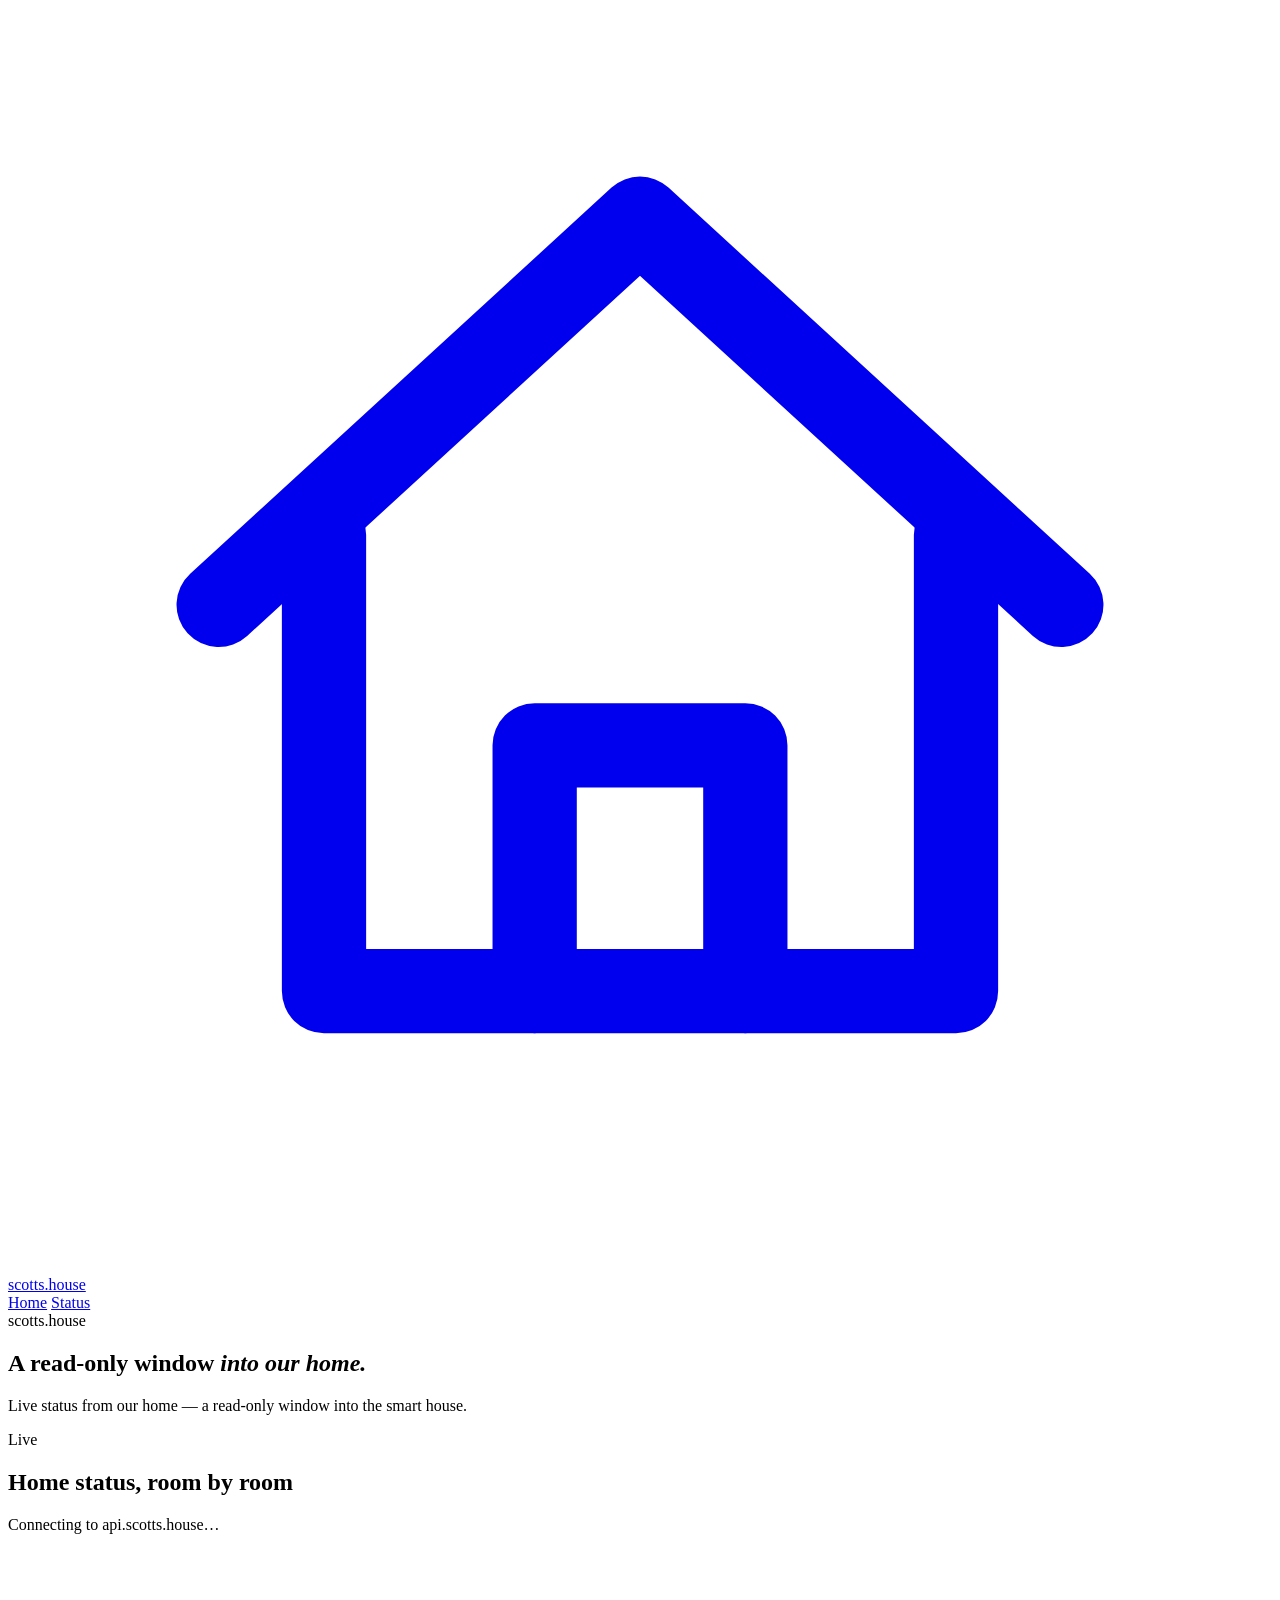
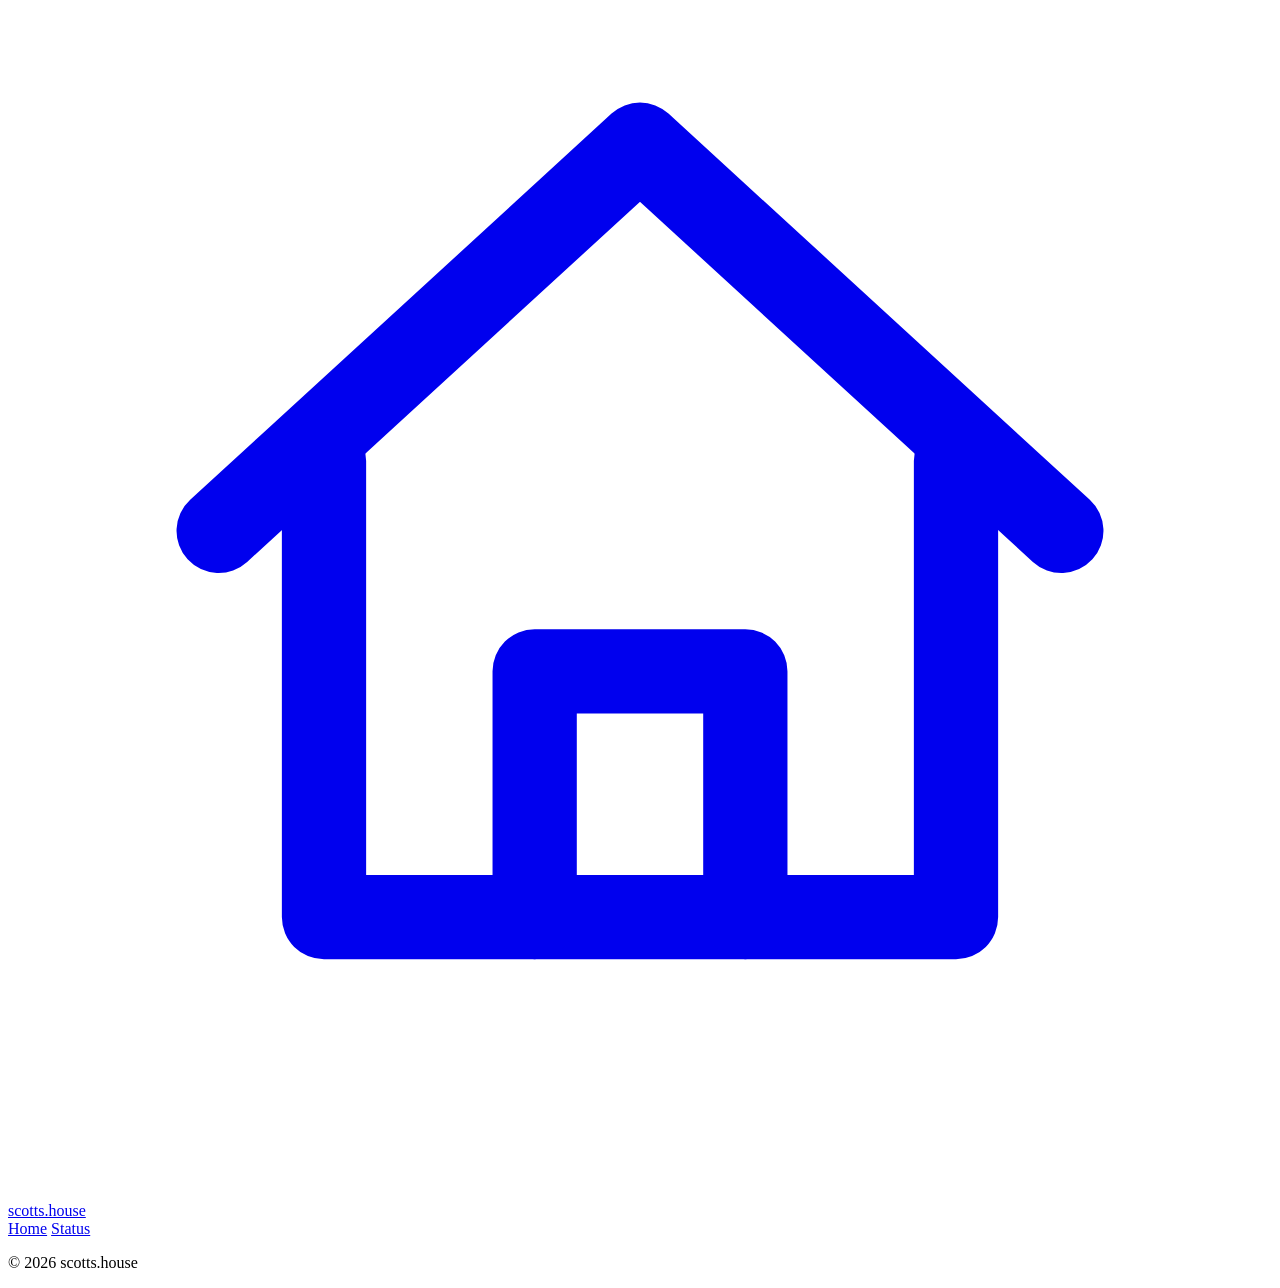
==== public/index.html @ c3f9258e "Included built site" ====
<!DOCTYPE html>
<html lang="en-us">
<head>
	<meta name="generator" content="Hugo 0.159.2">
  <meta charset="utf-8">
<meta name="viewport" content="width=device-width, initial-scale=1">
<title>scotts.house</title>
<meta name="description" content="Live status from our home — a read-only window into the smart house.">
<link rel="preconnect" href="https://fonts.googleapis.com">
<link rel="preconnect" href="https://fonts.gstatic.com" crossorigin>
<link href="https://fonts.googleapis.com/css2?family=Playfair+Display:ital,wght@0,600;0,700;0,800;1,600&family=Inter:wght@400;500;600;700&display=swap" rel="stylesheet">
<link rel="stylesheet" href="/css/main.css">

</head>
<body>
  <header class="site-header">
  <div class="container">
    <a class="site-logo" href="/">
      <svg class="logo-mark" viewBox="0 0 36 36" fill="none" xmlns="http://www.w3.org/2000/svg">
  <path d="M6 17L18 6l12 11" stroke="currentColor" stroke-width="2.4" stroke-linecap="round" stroke-linejoin="round"/>
  <path d="M9 15v13h18V15" stroke="currentColor" stroke-width="2.4" stroke-linecap="round" stroke-linejoin="round"/>
  <path d="M15 28v-7h6v7" stroke="currentColor" stroke-width="2.4" stroke-linecap="round" stroke-linejoin="round"/>
</svg>

      <span class="logo-text">scotts.house</span>
    </a>
    <nav class="site-nav">
      <a href="/" class="active">Home</a>
      <a href="#status">Status</a>
    </nav>
  </div>
</header>

  <main class="site-main">
    


<section class="hero">
  <div class="hero-glow hero-glow--1"></div>
  <div class="hero-glow hero-glow--2"></div>
  <div class="container hero-inner">
    <div class="hero-eyebrow">scotts.house</div>
    <h1 class="hero-title">
      A read-only window
      <em>into our home.</em>
    </h1>
    <p class="hero-sub">Live status from our home — a read-only window into the smart house.</p>
  </div>
</section>


<section class="section" id="status">
  <div class="container">
    <div class="section-label">Live</div>
    <h2 class="section-title">Home status, room by room</h2>

    <div class="status-bar" id="api-status" data-state="loading">
      <span class="status-dot"></span>
      <span class="status-bar__text" id="api-status-text">Connecting to api.scotts.house&hellip;</span>
      <button class="status-refresh" id="status-refresh" type="button" hidden>Refresh</button>
    </div>

    <div class="rooms" id="rooms" hidden></div>

    <p class="status-empty" id="status-empty" hidden>
      No status to show yet. Once <code>api.scotts.house</code> is reachable from the
      browser, each room and its entities will appear here.
    </p>
  </div>
</section>


<script src="/js/ha-api.js"></script>
<script>
  window.SCOTTS_HOUSE_API_BASE = "https://api.scotts.house";
</script>
<script src="/js/status-widget.js"></script>


  </main>
  <footer class="site-footer">
  <div class="container">
    <div class="footer-inner">
      <a class="site-logo site-logo--footer" href="/">
        <svg class="logo-mark" viewBox="0 0 36 36" fill="none" xmlns="http://www.w3.org/2000/svg">
  <path d="M6 17L18 6l12 11" stroke="currentColor" stroke-width="2.4" stroke-linecap="round" stroke-linejoin="round"/>
  <path d="M9 15v13h18V15" stroke="currentColor" stroke-width="2.4" stroke-linecap="round" stroke-linejoin="round"/>
  <path d="M15 28v-7h6v7" stroke="currentColor" stroke-width="2.4" stroke-linecap="round" stroke-linejoin="round"/>
</svg>

        <span>scotts.house</span>
      </a>
      <nav class="footer-links">
        <a href="/">Home</a>
        <a href="#status">Status</a>
      </nav>
    </div>
    <p class="footer-bottom">&copy; 2026 scotts.house</p>
  </div>
</footer>

</body>
</html>
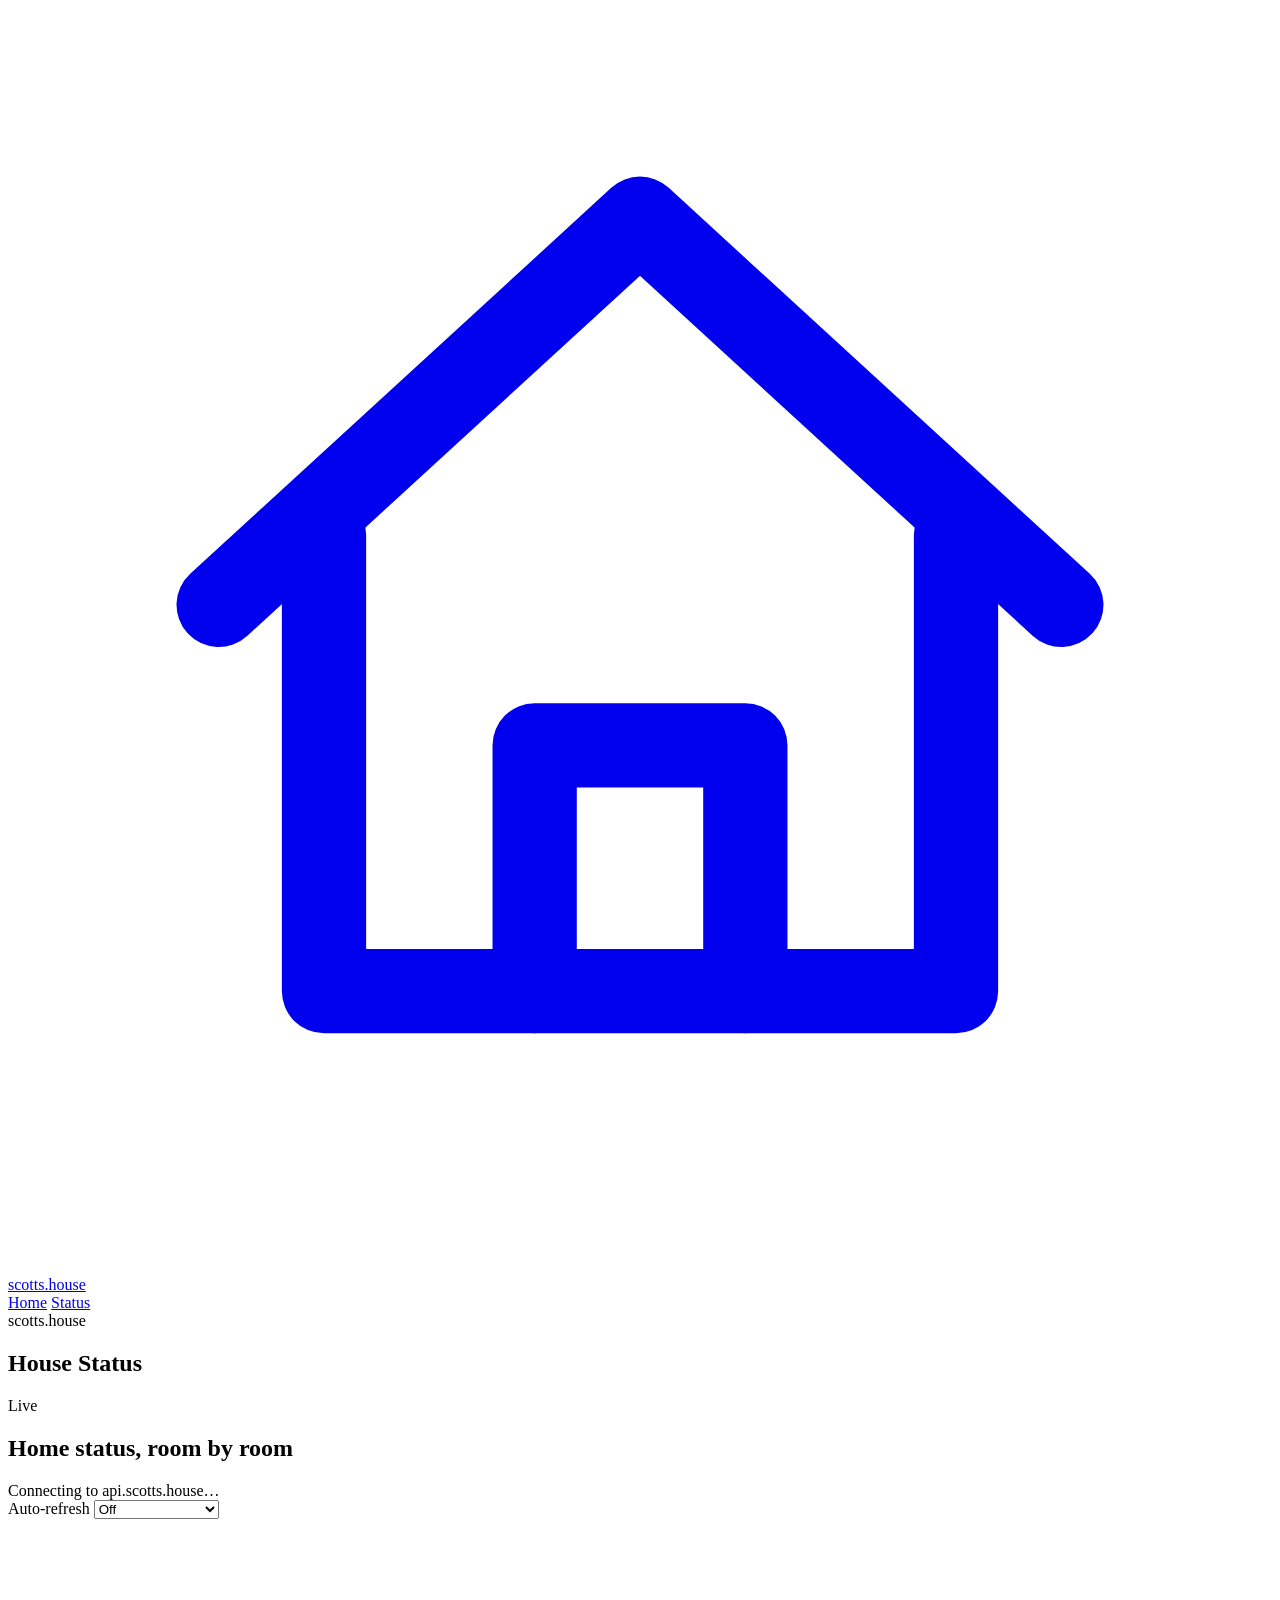
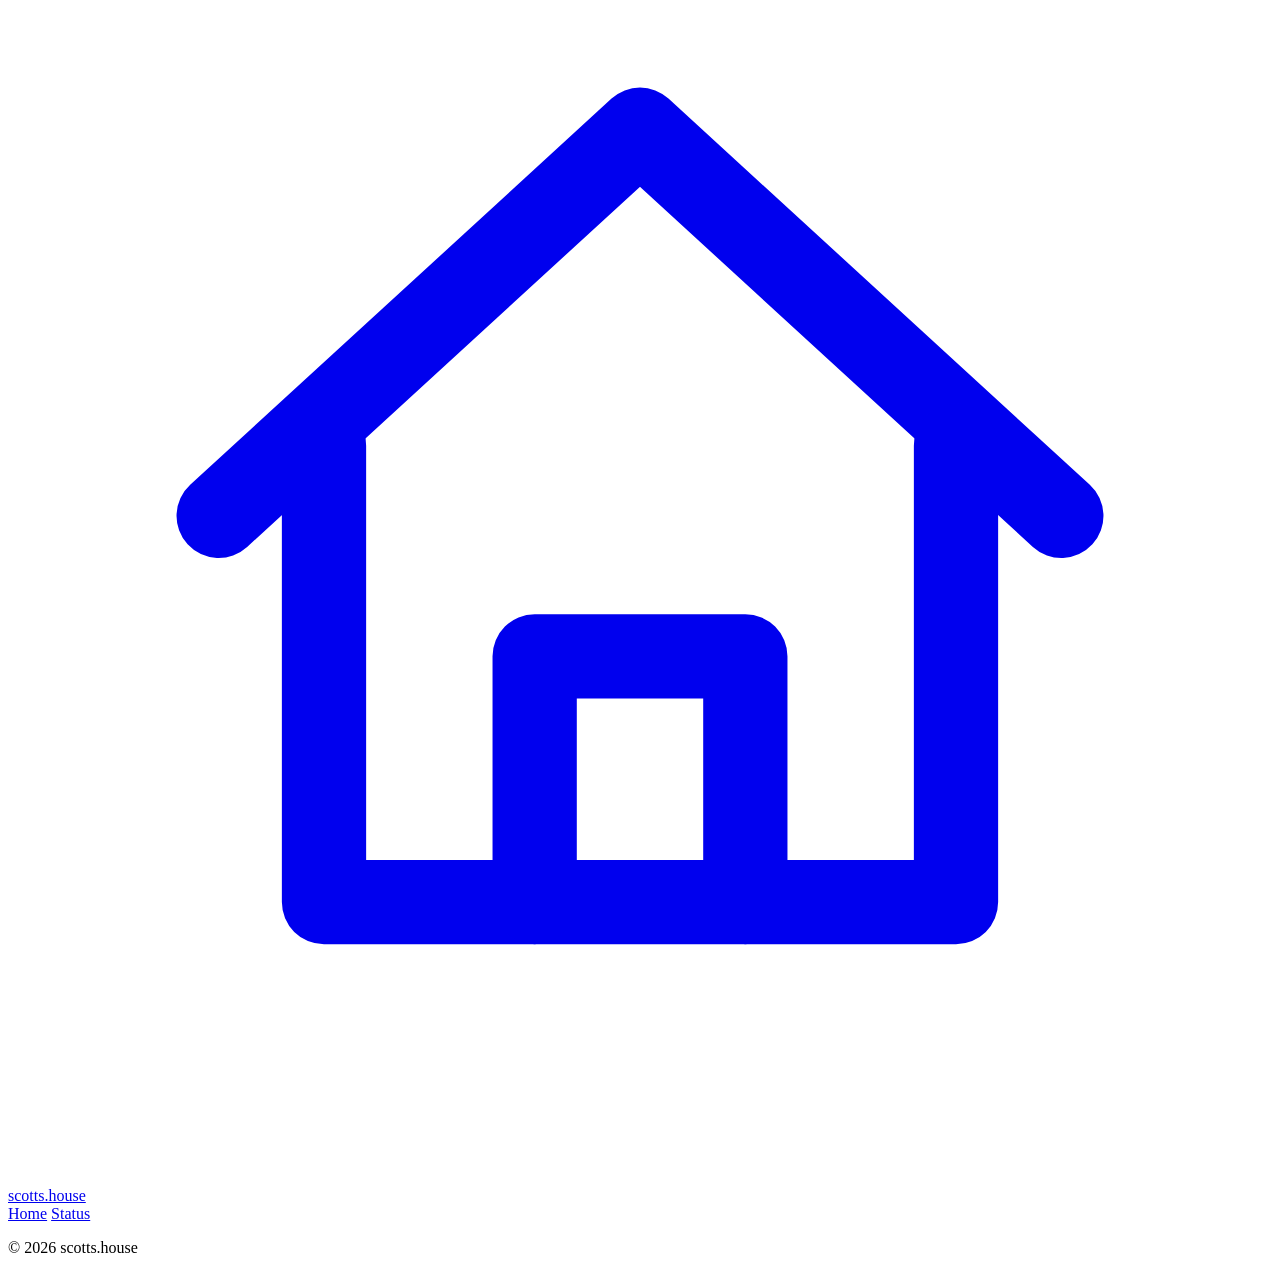
==== commit 60c02e45: "Updated refresh" ====
--- a/public/index.html
+++ b/public/index.html
@@ -41,10 +41,9 @@
   <div class="container hero-inner">
     <div class="hero-eyebrow">scotts.house</div>
     <h1 class="hero-title">
-      A read-only window
-      <em>into our home.</em>
+      House Status
     </h1>
-    <p class="hero-sub">Live status from our home — a read-only window into the smart house.</p>
+    
   </div>
 </section>
 
@@ -57,7 +56,19 @@
     <div class="status-bar" id="api-status" data-state="loading">
       <span class="status-dot"></span>
       <span class="status-bar__text" id="api-status-text">Connecting to api.scotts.house&hellip;</span>
-      <button class="status-refresh" id="status-refresh" type="button" hidden>Refresh</button>
+      <div class="status-controls">
+        <label class="status-interval">
+          <span class="status-interval__label">Auto-refresh</span>
+          <select class="status-interval__select" id="status-interval">
+            <option value="0">Off</option>
+            <option value="300000">Every 5 minutes</option>
+            <option value="900000">Every 15 minutes</option>
+            <option value="1800000">Every 30 minutes</option>
+            <option value="3600000">Every hour</option>
+          </select>
+        </label>
+        <button class="status-refresh" id="status-refresh" type="button" hidden>Refresh</button>
+      </div>
     </div>
 
     <div class="rooms" id="rooms" hidden></div>
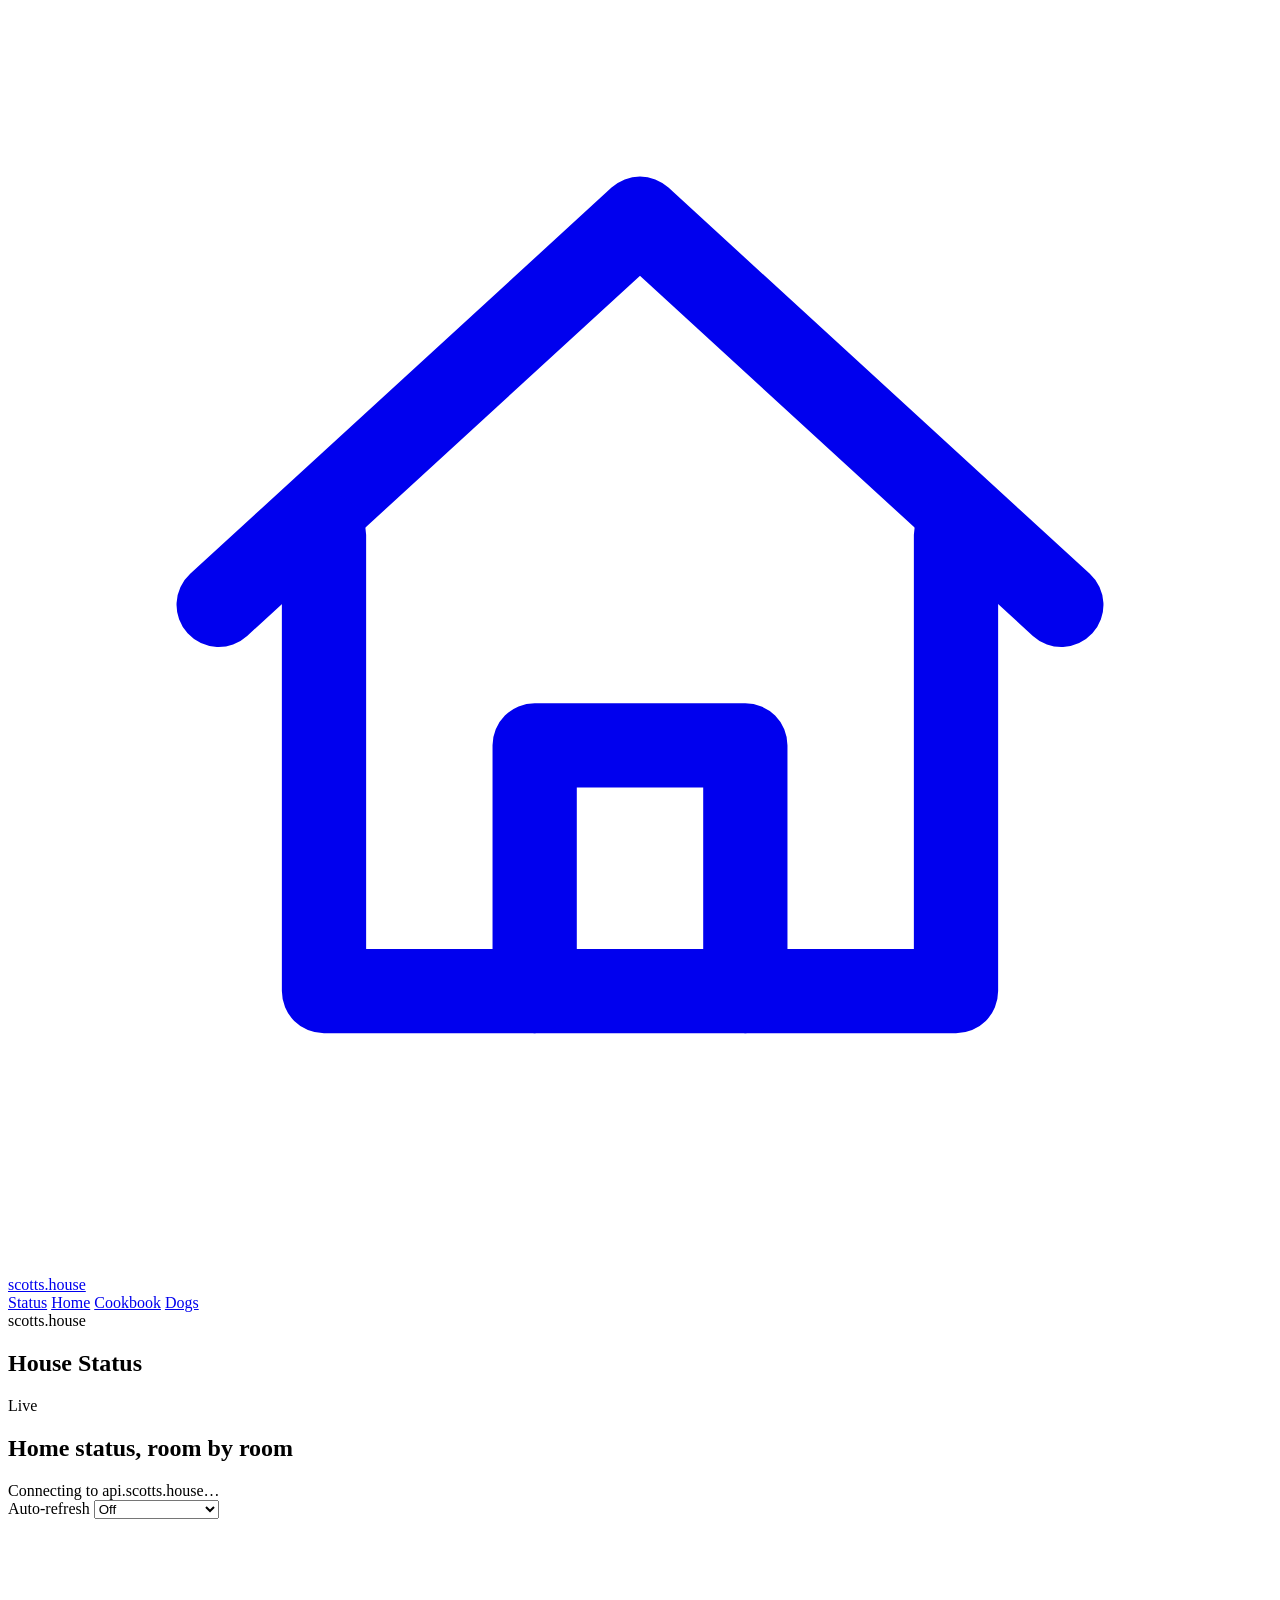
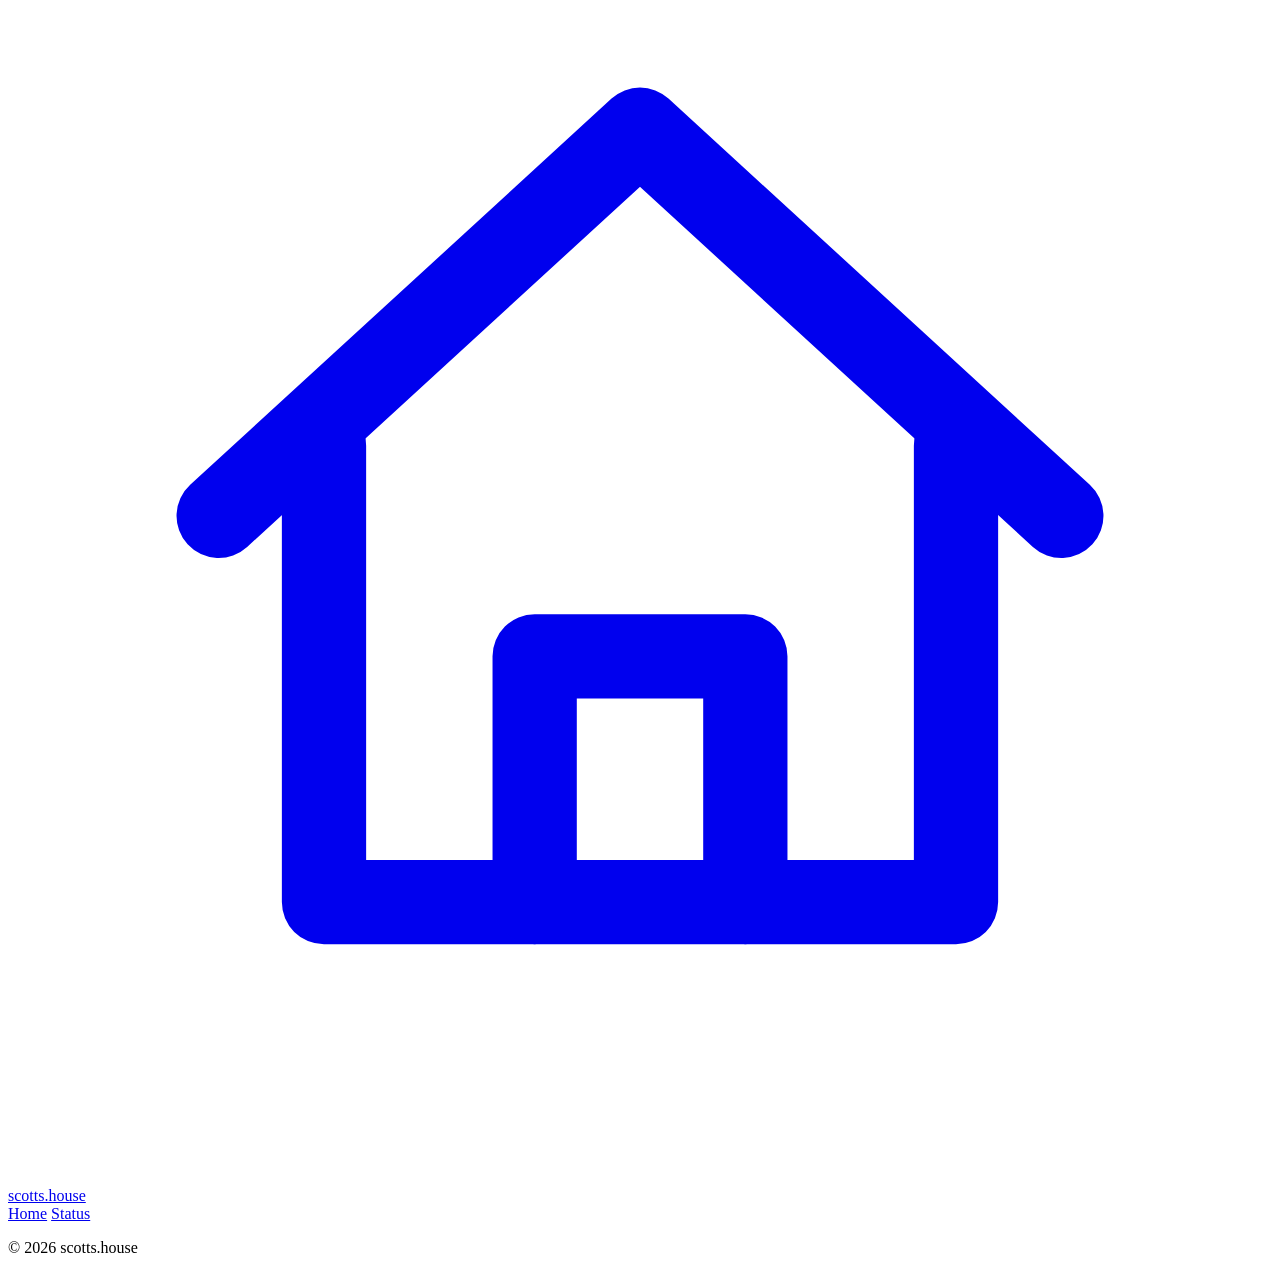
==== commit 048acc8f: "Updated the top header" ====
--- a/public/index.html
+++ b/public/index.html
@@ -25,8 +25,11 @@
       <span class="logo-text">scotts.house</span>
     </a>
     <nav class="site-nav">
-      <a href="/" class="active">Home</a>
       <a href="#status">Status</a>
+      <span class="nav-divider" aria-hidden="true"></span>
+      <a href="https://cudneys.net/" class="nav-external">Home</a>
+      <a href="https://cookbook.this-old.dad/" class="nav-external">Cookbook</a>
+      <a href="https://dogs.this-old.dad/" class="nav-external">Dogs</a>
     </nav>
   </div>
 </header>
